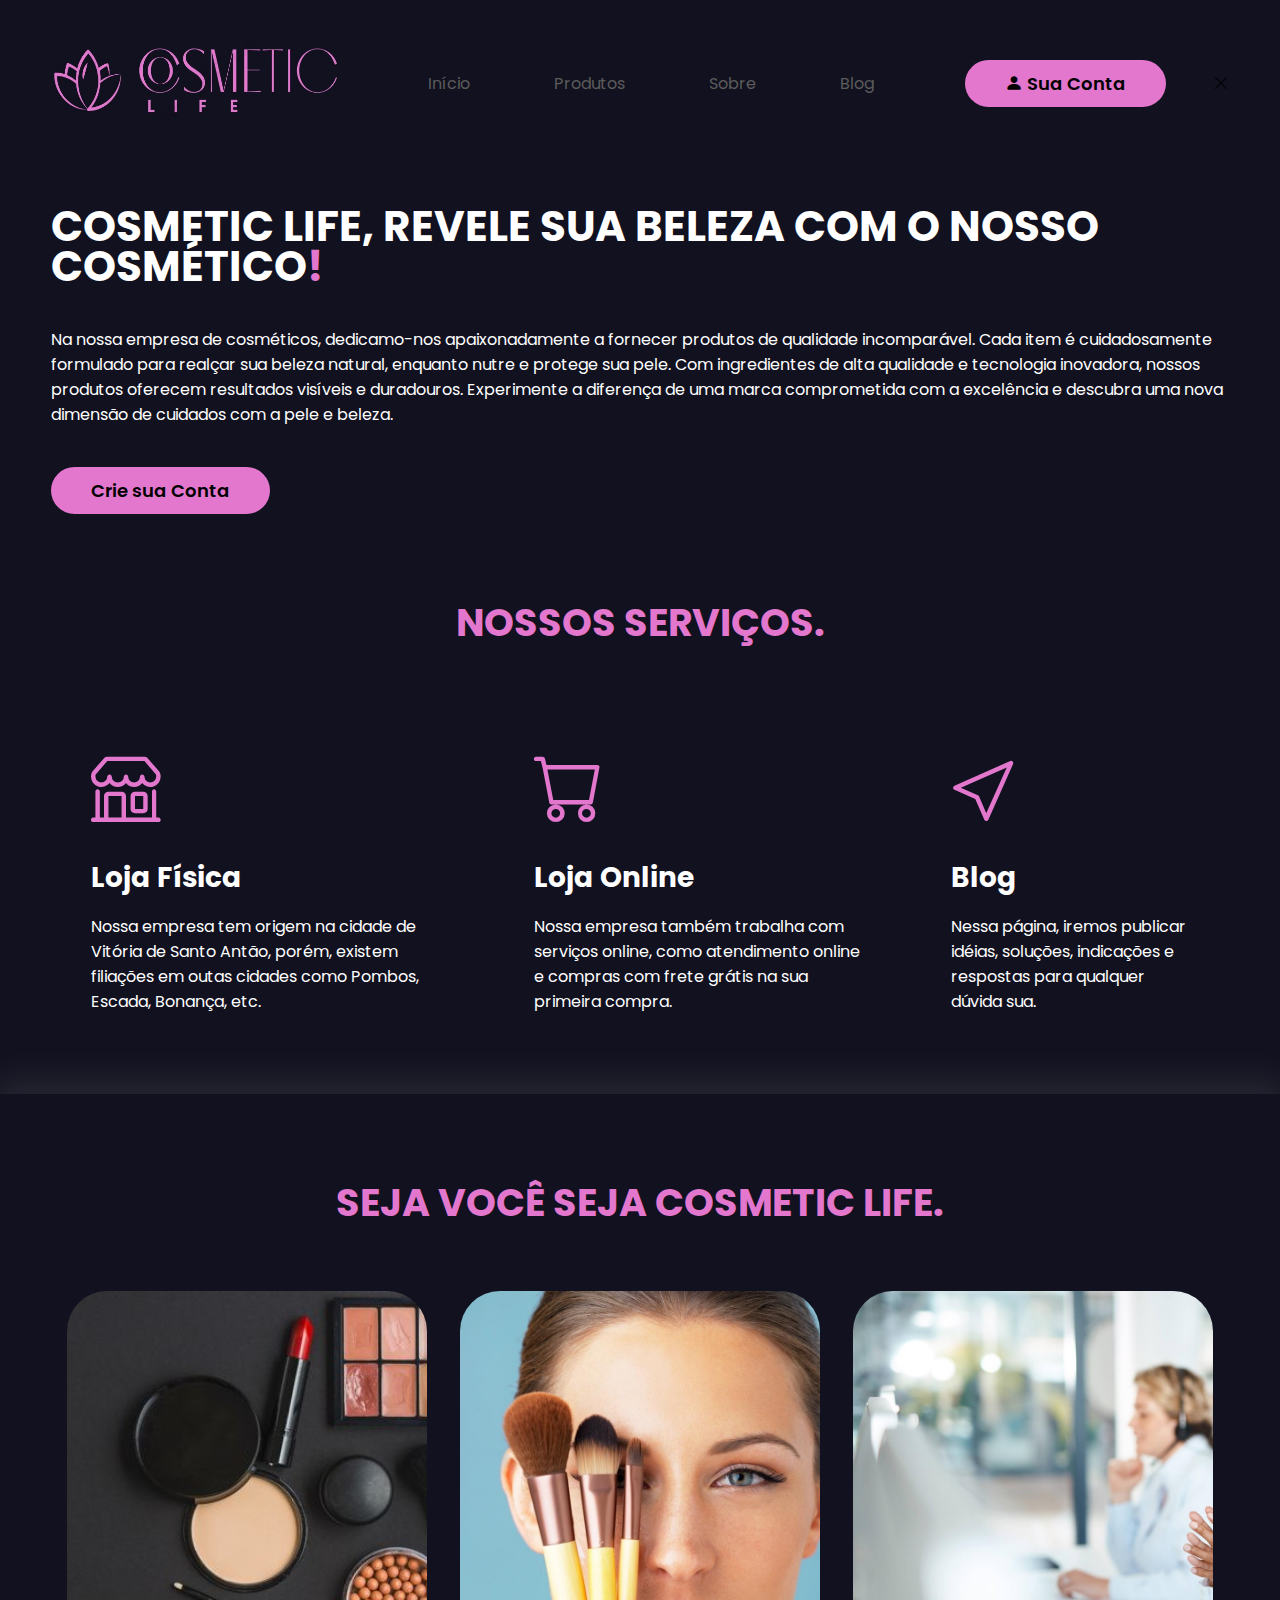
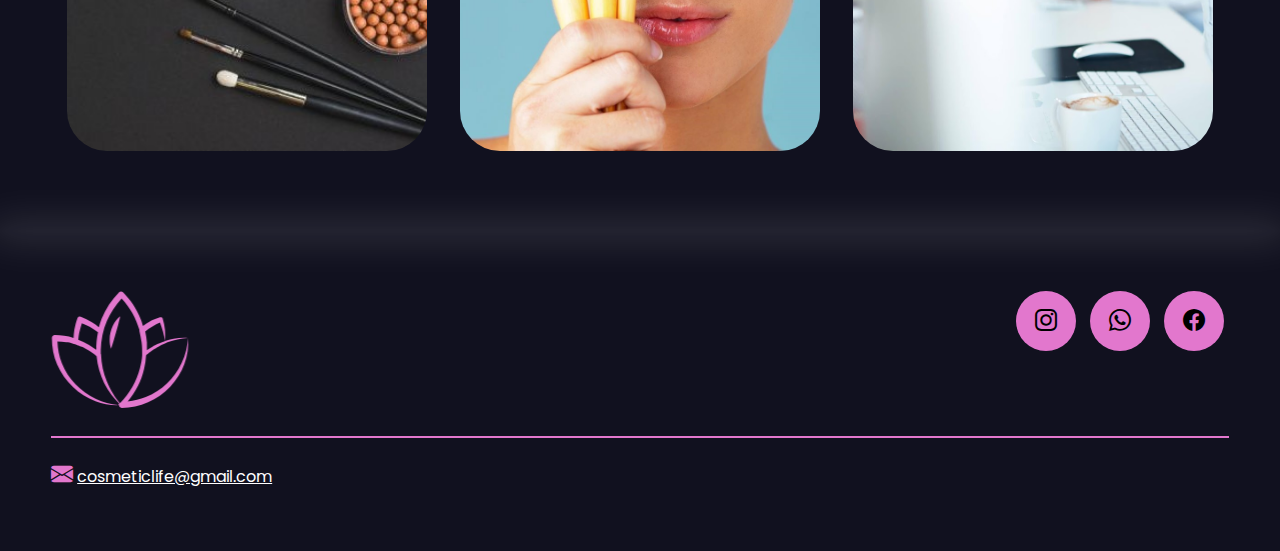
==== index.html @ a41364c7 "Add files via upload" ====
<!DOCTYPE html>
<html lang="pt-br">
<head>
    <meta charset="UTF-8">
    <link rel="preconnect" href="https://fonts.googleapis.com">
    <link rel="preconnect" href="https://fonts.gstatic.com" crossorigin>
    <meta name="viewport" content="width=device-width, initial-scale=1.0">
    <link href="https://fonts.googleapis.com/css2?family=Poppins:ital,wght@0,100;0,200;0,300;0,400;0,500;0,600;0,700;0,800;0,900;1,100;1,200;1,300;1,400;1,500;1,600;1,700;1,800;1,900&display=swap" rel="stylesheet">
    <link rel="stylesheet" href="https://cdn.jsdelivr.net/npm/bootstrap-icons@1.10.5/font/bootstrap-icons.css">
    <link rel="stylesheet" href="style.css">
    <link rel="stylesheet" href="https://cdn.jsdelivr.net/npm/bootstrap-icons@1.10.5/font/bootstrap-icons.css">

    <script src="menu.js" defer></script>

    <title>Cosmetic Life</title>
</head>
<body>
    
    <header>
        <div class="interface">
            <div class="logo">
                <a href="#">
                    <img src="imagens/logo completa.jpeg" 
                    alt="Logo da Agência BRN"
                    width="290"
                    height="80">
                </a>
            </div><!--logo-->

            <nav class="menu-desktop">
                <ul>
                    <li><a href="index.html">Início</a></li>
                    <li><a href="tela de compra/compra.html">Produtos</a></li>
                    <li><a href="index.html">Sobre</a></li>
                    <li><a href="tela de login/login.html">Blog</a></li>
                </ul>
            </nav>

            <div class="btn-perfil">
                <a href="tela de login/login.html"></a>
                    <button><i class="bi bi-person-fill"></i> Sua Conta</button>
                
            </div><!--btn-contato-->

            <div class="btn-abrir-menu" id="btn-menu">
                <i class="bi bi-list"></i>
            </div>

            <div class="menu-mobile" id="menu-mobile">
                <div class="btn-fechar">
                    <i class="bi bi-x-lg"></i>
                </div>
        </div><!--interface-->
    </header>

    <main>
        <section class="topo-do-site">
            <div class="interface">
                <div class="flex">
                    <div class="txt-topo-site">
                        <h1>COSMETIC LIFE, REVELE SUA BELEZA COM O NOSSO COSMÉTICO<span>!</span></h1>
                        <p>Na nossa empresa de cosméticos, dedicamo-nos apaixonadamente a fornecer produtos de qualidade incomparável. Cada item é cuidadosamente formulado para realçar sua beleza natural, enquanto nutre e protege sua pele. Com ingredientes de alta qualidade e tecnologia inovadora, nossos produtos oferecem resultados visíveis e duradouros. Experimente a diferença de uma marca comprometida com a excelência e descubra uma nova dimensão de cuidados com a pele e beleza.</p>

                        <div class="btn-contato">
                            <a href="tela de login/login.html">
                                <button>Crie sua Conta</button>
                            </a>
                        </div>
                    </div>
                </div>
            </div>
        </section>  

        <section class="servicos">
            <div class="interface">
                <h2 class="titulo">NOSSOS <span>SERVIÇOS.</span></h2>
                <div class="flex">
                    
                    <div class="servicos-box">
                        <a href="#" style="text-decoration: none;">
                        <i class="bi bi-shop"></i>
                        <h3>Loja Física</h3>
                        <p>Nossa empresa tem origem na cidade de Vitória de Santo Antão, porém, existem filiações em outas cidades como Pombos, Escada, Bonança, etc.</p>
                        </a>
                    </div>
                      
                    <div class="servicos-box">
                        <a href="tela de compra/compra.html" style="text-decoration: none;">
                        <i class="bi bi-cart"></i>
                        <h3>Loja Online</h3>
                        <p>Nossa empresa também trabalha com serviços online, como atendimento online e compras com frete grátis na sua primeira compra.</p>
                        </a>
                    </div>
                    
                    <div class="servicos-box">
                        <a href="#" style="text-decoration: none;">
                        <i class="bi bi-cursor"></i>
                        <h3>Blog</h3>
                        <p>Nessa página, iremos publicar idéias, soluções, indicações e respostas para qualquer dúvida sua.</p>
                        </a>
                    </div>
                    
                </div>
            </div>
        </section>

       <section class="cartoes">
            <div class="interface">
                <h2 class="titulo">SEJA VOCÊ <span>SEJA COSMETIC LIFE.</span></h2>
                    <div class="flex">
                        <div class="img-cl" style="background-image: url(imagens/f83acbb1585a05758c6823b03282e5cd.jpg);">
                            <div class="overlay">Produtos Verificados</div>
                        </div>
                        <div class="img-cl" style="background-image: url(imagens/pinceis-maquiagem-como-usar-tipos-istock-peopleimages.jpg);">
                            <div class="overlay">Renovando a sua beleza</div>
                        </div>
                        <div class="img-cl" style="background-image: url(imagens/atendimento.jpg);">
                            <div class="overlay">Atendimento de Qualidade</div>
                        </div>
                    </div>
                
            </div>
       </section>

        

    </main>

    <footer>
        <div class="interface">
            <div class="line-footer">
                <div class="flex">
                    <div class="logo-footer">
                        <a href="#">
                         <img style="cursor: pointer;" src="imagens/logo pequeno.png" alt="Logotipo Agência BRN">
                        </a>
                    </div><!--logo-footer-->
                    <div class="btn-social">
                        <a href="#"><button><i class="bi bi-instagram"></i></button></a>
                        <a href="#"><button><i class="bi bi-whatsapp"></i></button></a>
                        <a href="#"><button><i class="bi bi-facebook"></i></button></a>
                    </div><!--btn-social-->
                </div>
            </div><!--line-footer-->

            <div class="line-footer borda">
                <p><i class="bi bi-envelope-fill"></i> <a href="#">cosmeticlife@gmail.com</a></p>
            </div><!--line-footer-->
        </div><!--interface-->
    </footer>

</body>
</html>
---- style.css ----
*{
    /* ESTILO GERAL */
* {
    margin: 0;
    padding: 0;
    box-sizing: border-box;
    font-family: 'Poppins', sans-serif;
    
}

body {
    background-color: #11111F;
    height: 100vh;
}

.interface {
    max-width: 1280px;
    margin: 0 auto;
}

.flex {
    display: flex;
}

.btn-perfil button {
    padding: 10px 40px;
    font-size: 18px;
    font-weight: 600;
    background-color: #E277CD;
    border: 0;
    border-radius: 30px;
    cursor: pointer;
    transition: .2s;
}



.btn-contato button {
    padding: 10px 40px;
    font-size: 18px;
    font-weight: 600;
    background-color: #E277CD;
    border: 0;
    border-radius: 30px;
    cursor: pointer;
    transition: .2s;
    
}

h2.titulo {
    color: #E277CD;
    font-size: 38px;
    text-align: center;
}

h2.titulo span {
    color: #E277CD;
}


button:hover,
form .btn-enviar input:hover {
    box-shadow: 0px 0px 8px #E277CD;
    transform: scale(1.05);
}

.btn-abrir-menu{
    display: none;
}

.btn-abrir-menu i{
    color: #E277CD;
    font-size: 40px;
}

/* ESTILO DO TOPO DO SITE */
section.topo-do-site {
    padding: 40px 4%;
}

section.topo-do-site .flex {
    align-items: center;
    justify-content: center;
    gap: 90px;
}

.topo-do-site h1 {
    color: #fff;
    font-size: 42px;
    line-height: 40px;
}

.topo-do-site .txt-topo-site h1 span {
    color: #E277CD;
}

.topo-do-site .txt-topo-site p {
    color: #fff;
    margin: 40px 0;
}

.topo-do-site .img-topo-site img {
    position: relative;
    animation: flutuar 2s ease-in-out infinite alternate;
}


@keyframes flutuar {
    0% {
        top: 0;
    }

    100% {
        top: 30px;
    }
}


/* ESTILO DO CABEÇALHO */
header {
    padding: 40px 4%;
}

header .interface {
    display: flex;
    align-items: center;
    justify-content: space-between;
}

header a {
    color: #5c5c5c;
    text-decoration: none;
    display: inline-block;
    transition: .2s;
}

header nav.menu-desktop a:hover {
    color: #fff;
    transform: scale(1.05);
}

header nav ul {
    list-style-type: none;
}

header nav.menu-desktop ul li {
    display: inline-block;
    padding: 0 40px;
}


/* ESTILO DAS ESPECIALIDADES */
section.servicos {
    padding: 40px 4%;
    text-decoration: none;
    
    
}


section.servicos .servicos-box a {
    color: white;
}

section.servicos .flex {
    justify-content: space-around;
    cursor: pointer;

}

.servicos .servicos-box {
    color: #fff;
    padding: 40px;
    border-radius: 20px;
    margin-top: 45px;
    transition: .2s;
    
}

.servicos .servicos-box:hover {
    transform: scale(1.00);
    box-shadow: 0 0 20px #ffffff78;
    
}

.servicos .servicos-box i {
    font-size: 70px;
    color: #E277CD;
    
}

.servicos .servicos-box h3 {
    font-size: 28px;
    margin: 15px 0;
    color: white;
}

/* ESTILO DO SOBRE */
section.sobre {
    padding: 80px 4%;
}

section.sobre .flex {
    align-items: center;
    gap: 60px;
}

.sobre .txt-sobre {
    color: #fff;
}

.sobre .txt-sobre h2 {
    font-size: 40px;
    line-height: 40px;
    margin-bottom: 30px;
    
}

.sobre .txt-sobre h2 span {
    color: #E277CD;
    display: block;
}

.sobre .txt-sobre p {
    margin: 20px 0;
    text-align: justify;
}

.btn-social button {
    width: 60px;
    height: 60px;
    border-radius: 50%;
    border: none;
    background-color: #E277CD;
    font-size: 22px;
    cursor: pointer;
    margin: 0 5px;
    transition: .2s;
}

/* ESTILO DO PORTFÓLIO */
section.portfolio {
    padding: 80px 4%;
    box-shadow: 0 0 40px 10px #ffffff1d;
}

section.portfolio .flex {
    justify-content: space-around;
    margin-top: 60px;
}


.img-port {
    width: 360px;
    height: 460px;
    background-size: cover;
    background-position: 100% 0%;
    transition: 5s;
    cursor: pointer;
    border-radius: 40px;
    position: relative;
}

.img-port:hover {
    background-position: 100% 100%;
}

.overlay {
    position: absolute;
    top: 0;
    left: 0;
    width: 100%;
    height: 100%;
    background-color: #000000b8;
    border-radius: 40px;
    display: flex;
    align-items: center;
    justify-content: center;
    font-size: 20px;
    font-weight: 300;
    color: #fff;
    opacity: 0;
    transition: .2s;
}

.overlay:hover {
    opacity: 1;
}

/* ESTILO DOS CARTÕES*/
section.cartoes {
    padding: 80px 4%;
    box-shadow: 0 0 40px 10px #ffffff1d;
}

section.cartoes .flex {
    justify-content: space-around;
    margin-top: 60px;
}

.img-cl {
    width: 360px;
    height: 460px;
    background-size: cover;
    background-position: 0% 100%;
    transition: 4s;
    cursor: pointer;
    border-radius: 40px;
    position: relative;
}

.img-cl:hover {
    background-position: 100% 100%;
}

.overlay {
    position: absolute;
    top: 0;
    left: 0;
    width: 100%;
    height: 100%;
    background-color: #00000086;
    border-radius: 40px;
    display: flex;
    align-items: center;
    justify-content: center;
    font-size: 24px;
    font-weight: 600;
    color: #fff;
    opacity: 0;
    transition: .5s;
}

.overlay:hover {
    opacity: 1;
}

/* ESTILO DO RODAPÉ */

footer {
    padding: 40px 4%;
    box-shadow: 0 0 40px 10px #ffffff1d;
}

footer .flex {
    justify-content: space-between;
}

footer .line-footer {
    padding: 20px 0;
}

.borda {
    border-top: 2px solid #E277CD;
}

footer .line-footer p i {
    color: #E277CD;
    font-size: 22px;
}

footer .line-footer p a {
    color: #fff;
}

footer .btn-social button{
    width: 60px;
    height: 60px;
    border-radius: 50%;
    border: none;
    background-color: #E277CD;
    font-size: 22px;
    cursor: pointer;
    margin: 0 5px;
    transition: .2s;
}

}
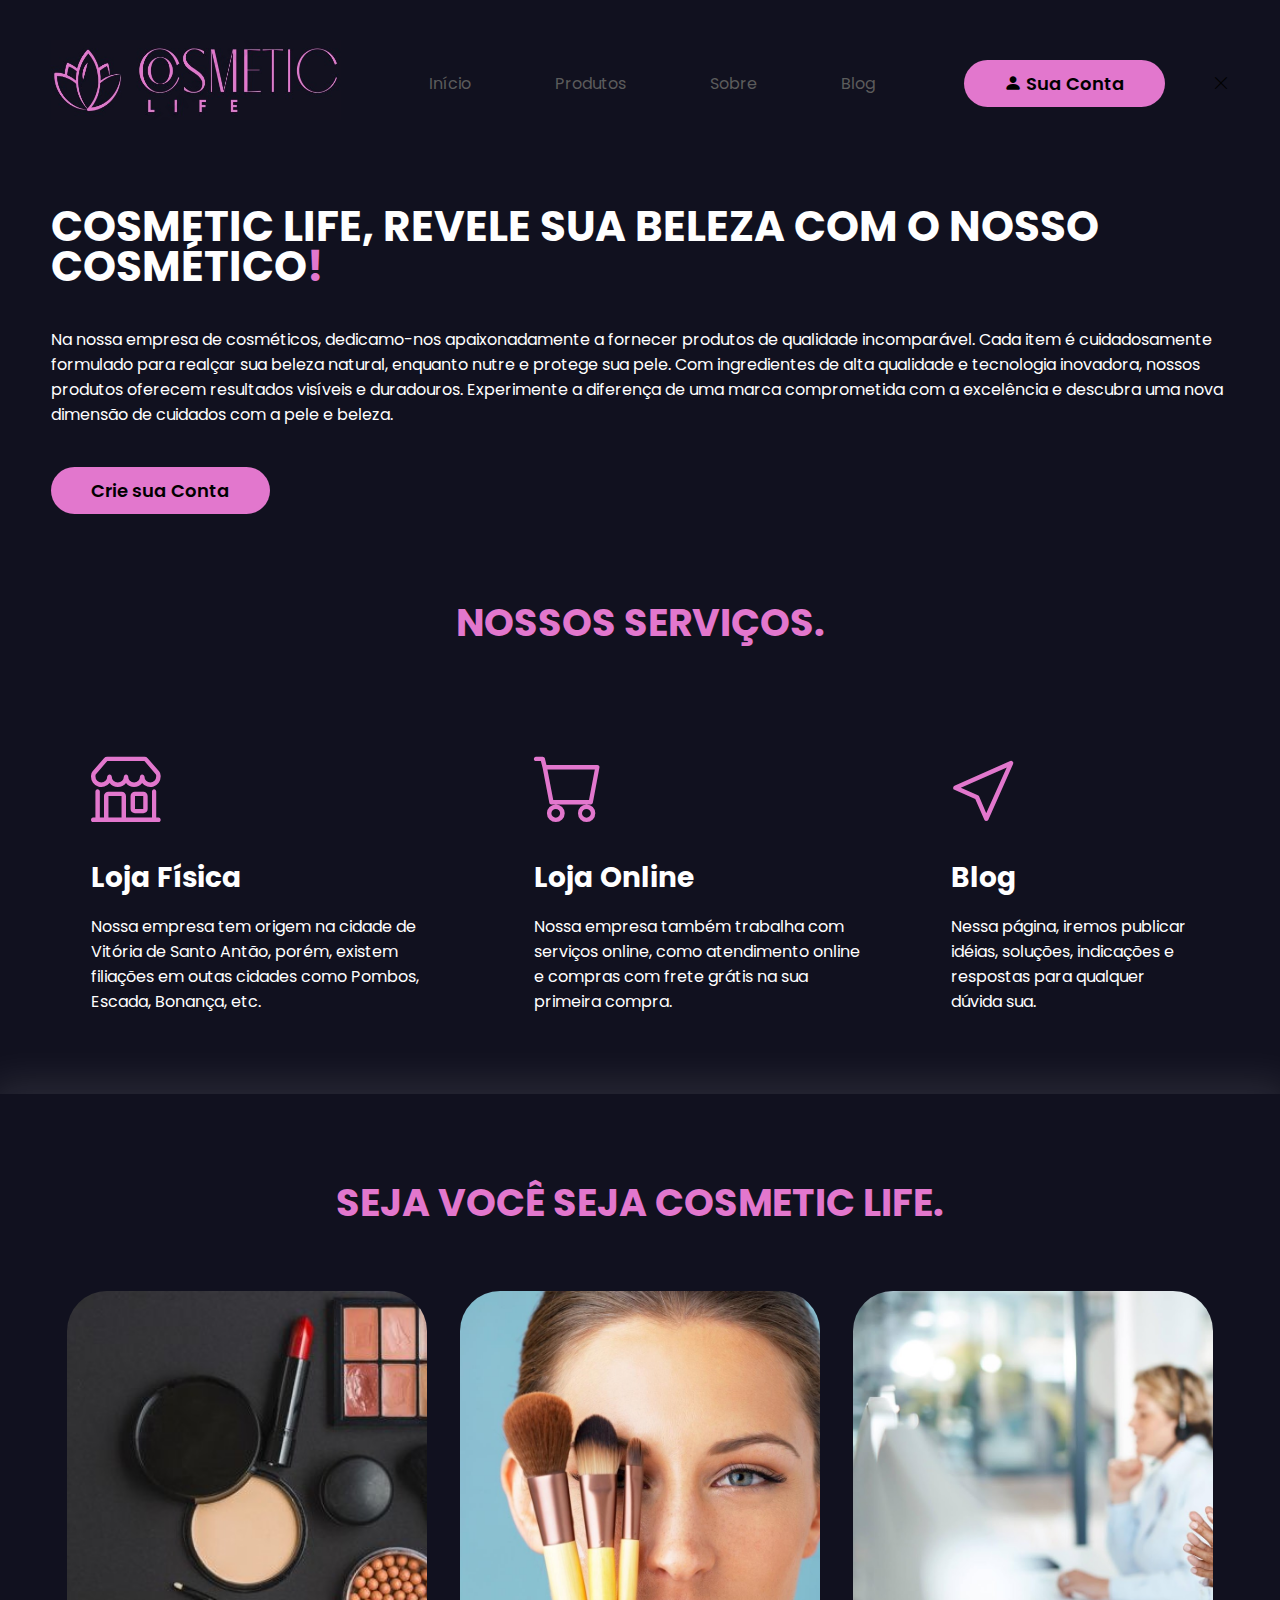
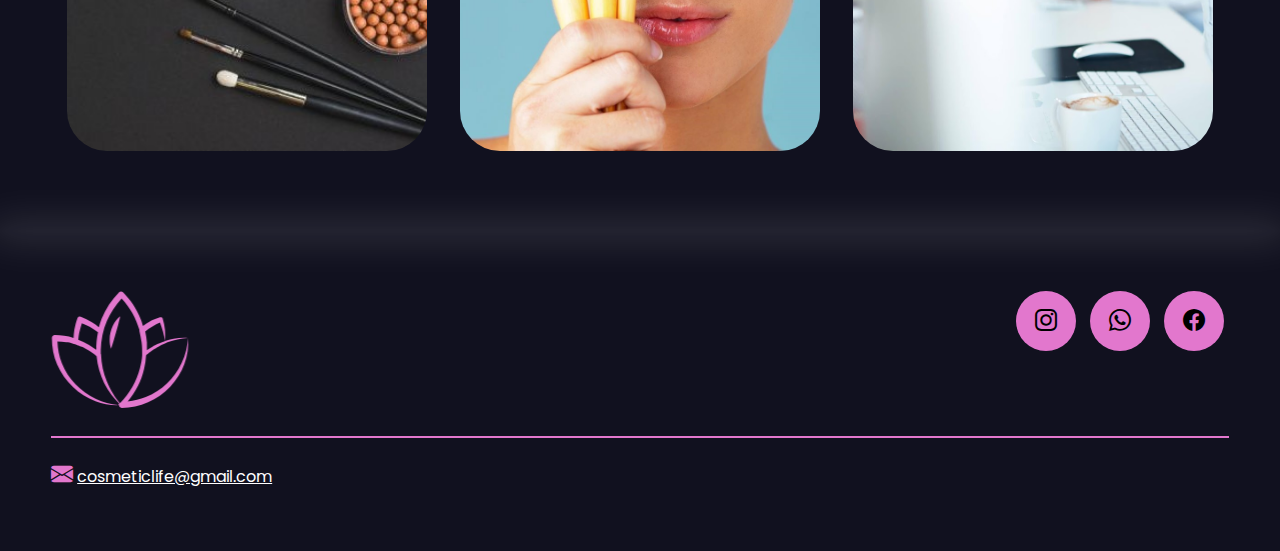
==== commit 11d24968: "site pronto" ====
--- a/index.html
+++ b/index.html
@@ -21,7 +21,7 @@
             <div class="logo">
                 <a href="#">
                     <img src="imagens/logo completa.jpeg" 
-                    alt="Logo da Agência BRN"
+                    alt=""
                     width="290"
                     height="80">
                 </a>
@@ -30,16 +30,16 @@
             <nav class="menu-desktop">
                 <ul>
                     <li><a href="index.html">Início</a></li>
-                    <li><a href="tela de compra/compra.html">Produtos</a></li>
+                    <li><a href="compra.html">Produtos</a></li>
                     <li><a href="index.html">Sobre</a></li>
-                    <li><a href="tela de login/login.html">Blog</a></li>
+                    <li><a href="#">Blog</a></li>
                 </ul>
             </nav>
 
             <div class="btn-perfil">
-                <a href="tela de login/login.html"></a>
+                <a href="login.html">
                     <button><i class="bi bi-person-fill"></i> Sua Conta</button>
-                
+                </a>
             </div><!--btn-contato-->
 
             <div class="btn-abrir-menu" id="btn-menu">
@@ -62,7 +62,7 @@
                         <p>Na nossa empresa de cosméticos, dedicamo-nos apaixonadamente a fornecer produtos de qualidade incomparável. Cada item é cuidadosamente formulado para realçar sua beleza natural, enquanto nutre e protege sua pele. Com ingredientes de alta qualidade e tecnologia inovadora, nossos produtos oferecem resultados visíveis e duradouros. Experimente a diferença de uma marca comprometida com a excelência e descubra uma nova dimensão de cuidados com a pele e beleza.</p>
 
                         <div class="btn-contato">
-                            <a href="tela de login/login.html">
+                            <a href="login.html">
                                 <button>Crie sua Conta</button>
                             </a>
                         </div>
@@ -85,7 +85,7 @@
                     </div>
                       
                     <div class="servicos-box">
-                        <a href="tela de compra/compra.html" style="text-decoration: none;">
+                        <a href="compra.html" style="text-decoration: none;">
                         <i class="bi bi-cart"></i>
                         <h3>Loja Online</h3>
                         <p>Nossa empresa também trabalha com serviços online, como atendimento online e compras com frete grátis na sua primeira compra.</p>
